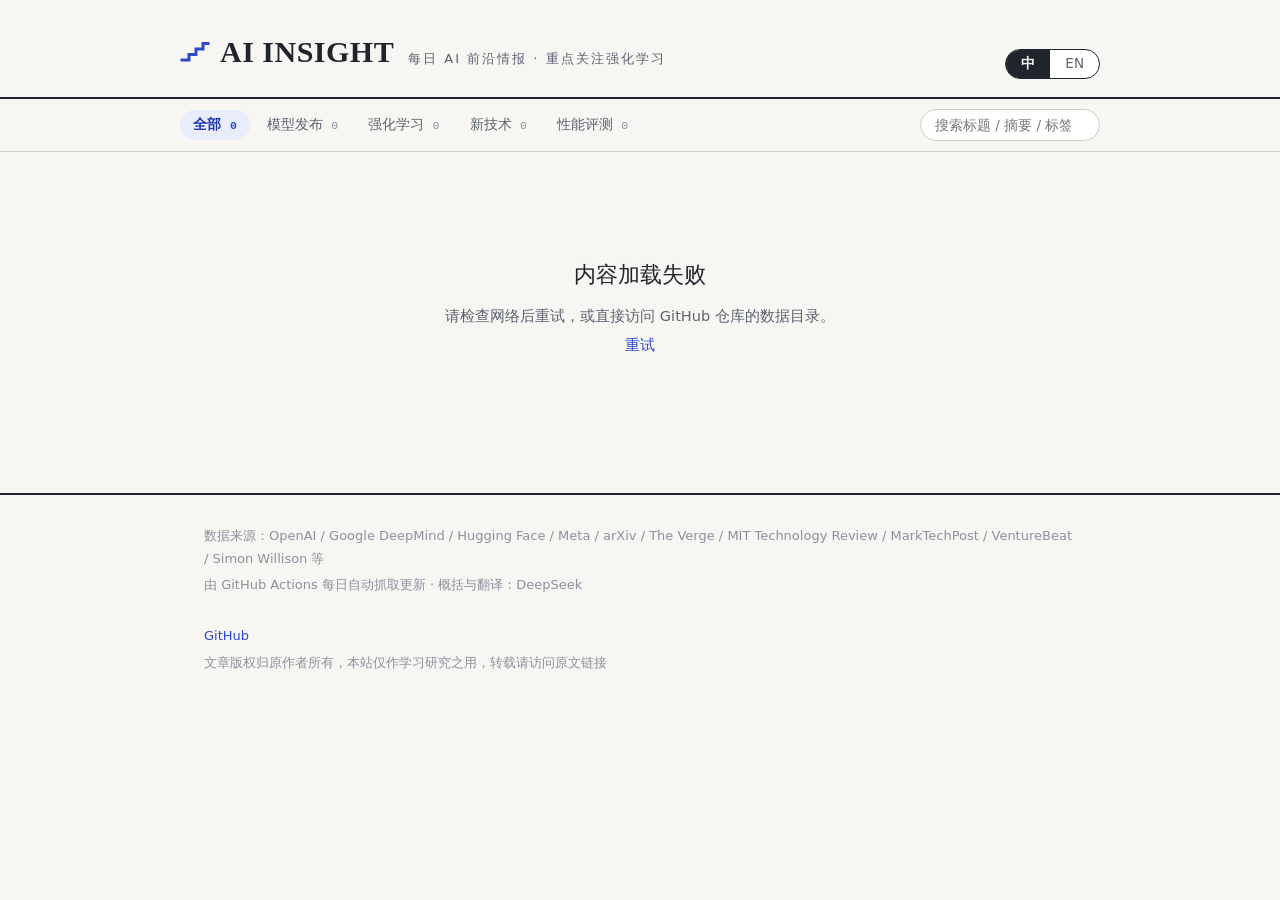
==== site/index.html @ c51b2d8d "feat: AiInsight v1 — 每日 AI 资讯站（采集管道 + 双语前端 + Actions 部署）" ====
<!DOCTYPE html>
<html lang="zh-CN" data-data-root="data/">
<head>
  <meta charset="UTF-8">
  <meta name="viewport" content="width=device-width, initial-scale=1.0">
  <title>AI Insight · 每日 AI 前沿情报</title>
  <meta name="description" content="每日自动抓取的 AI 前沿资讯：模型发布、模型新技术、强化学习（功能 / 性能 / 精度），中英双语概括与全文翻译。">
  <link rel="icon" href="data:image/svg+xml,%3Csvg xmlns='http://www.w3.org/2000/svg' viewBox='0 0 32 32'%3E%3Crect width='32' height='32' rx='6' fill='%232B4ACB'/%3E%3Cpath d='M7 22 L12 22 L12 17 L17 17 L17 12 L22 12 L22 7 L25 7' stroke='white' stroke-width='2.5' fill='none' stroke-linecap='square'/%3E%3C/svg%3E">
  <link rel="stylesheet" href="assets/style.css">
</head>
<body>

  <header class="masthead">
    <div class="wrap masthead-inner">
      <div class="brand">
        <div class="brand-name">
          <svg class="mark" width="30" height="22" viewBox="0 0 30 22" aria-hidden="true">
            <path d="M2 19 L9 19 L9 13.5 L16 13.5 L16 8 L23 8 L23 2.5 L28 2.5"
                  stroke="currentColor" stroke-width="3" fill="none" stroke-linecap="square"/>
          </svg>
          AI INSIGHT
        </div>
        <div class="brand-sub" data-i18n="tagline">每日 AI 前沿情报 · 重点关注强化学习</div>
      </div>
      <div style="display:flex;align-items:center;gap:16px;">
        <div class="masthead-meta" id="latest"></div>
        <div class="lang-switch" data-lang-switch role="group" aria-label="Language / 语言">
          <button type="button" data-lang="zh">中</button>
          <button type="button" data-lang="en">EN</button>
        </div>
      </div>
    </div>
  </header>

  <nav class="filterbar" aria-label="筛选">
    <div class="wrap filterbar-inner">
      <button type="button" class="cat-tab" data-cat="all"><span data-i18n="catAll">全部</span> <span class="n"></span></button>
      <button type="button" class="cat-tab" data-cat="model-release"><span data-i18n="catModelRelease">模型发布</span> <span class="n"></span></button>
      <button type="button" class="cat-tab" data-cat="rl"><span data-i18n="catRL">强化学习</span> <span class="n"></span></button>
      <button type="button" class="cat-tab" data-cat="technique"><span data-i18n="catTechnique">新技术</span> <span class="n"></span></button>
      <button type="button" class="cat-tab" data-cat="performance"><span data-i18n="catPerformance">性能评测</span> <span class="n"></span></button>
      <div class="searchbox">
        <input type="search" id="search" data-i18n-ph="searchPh" placeholder="搜索标题 / 摘要 / 标签…" aria-label="搜索">
      </div>
    </div>
  </nav>

  <main class="wrap journal" id="list">
    <div class="loading">loading…</div>
  </main>

  <footer class="site-footer">
    <div class="wrap cols">
      <div>
        <p data-i18n="footerSources"></p>
        <p data-i18n="footerPowered"></p>
      </div>
      <div>
        <p><a href="https://github.com/JunChen19/AiInsight" target="_blank" rel="noopener noreferrer">GitHub</a></p>
        <p data-i18n="footerCopyright"></p>
      </div>
    </div>
  </footer>

  <script src="assets/md.js"></script>
  <script src="assets/lang.js"></script>
  <script src="assets/app.js"></script>
</body>
</html>
---- site/assets/style.css ----
/* ============================================================
   AI Insight — 双语 AI 情报日志
   概念：研究编年史。日期书脊 + 安静条目流 + 单一钴蓝"信号色"。
   全部系统字体（国内直连），衬线标题做中英混排。
   ============================================================ */

:root {
  color-scheme: light;
  --paper: #F7F6F2;
  --panel: #FFFFFF;
  --ink: #20242C;
  --ink-2: #5C6270;
  --ink-3: #8B909D;
  --line: #E4E2DA;
  --line-strong: #CFCDC4;
  --accent: #2B4ACB;
  --accent-deep: #1E37A8;
  --accent-soft: #E9EDFB;
  --warn-soft: #FBF3E4;
  --warn-ink: #8A6116;
  --radius: 10px;
  --serif: Georgia, "Times New Roman", "Songti SC", "STSong", SimSun, "Noto Serif CJK SC", serif;
  --sans: -apple-system, "Segoe UI", "PingFang SC", "Microsoft YaHei", "Noto Sans CJK SC", system-ui, sans-serif;
  --mono: ui-monospace, "SF Mono", "Cascadia Code", Consolas, "Courier New", monospace;
}

* { box-sizing: border-box; }

html { -webkit-text-size-adjust: 100%; }

body {
  margin: 0;
  background: var(--paper);
  color: var(--ink);
  font-family: var(--sans);
  font-size: 16px;
  line-height: 1.75;
}

::selection { background: var(--accent-soft); color: var(--accent-deep); }

a { color: var(--accent); text-decoration: none; }
a:hover { text-decoration: underline; text-underline-offset: 3px; }

:focus-visible {
  outline: 2px solid var(--accent);
  outline-offset: 2px;
  border-radius: 3px;
}

.wrap { max-width: 920px; margin: 0 auto; padding: 0 24px; }

/* ---------------- 报头 ---------------- */
.masthead { border-bottom: 2px solid var(--ink); }
.masthead-inner {
  display: flex;
  align-items: flex-end;
  justify-content: space-between;
  gap: 16px;
  padding: 26px 0 18px;
  flex-wrap: wrap;
}
.brand { display: flex; align-items: baseline; gap: 14px; flex-wrap: wrap; }
.brand-name {
  font-family: var(--serif);
  font-size: 30px;
  font-weight: 700;
  letter-spacing: 0.5px;
  display: flex;
  align-items: center;
  gap: 10px;
  color: var(--ink);
}
.brand-name .mark { color: var(--accent); flex: none; }
.brand-sub {
  font-size: 13px;
  color: var(--ink-2);
  padding-bottom: 4px;
  letter-spacing: 2px;
}
.masthead-meta {
  font-family: var(--mono);
  font-size: 12px;
  color: var(--ink-3);
  padding-bottom: 4px;
  text-align: right;
}

/* 语言开关：全局控件，报头内的签名元素 */
.lang-switch {
  display: inline-flex;
  border: 1.5px solid var(--ink);
  border-radius: 999px;
  overflow: hidden;
  background: var(--panel);
  flex: none;
}
.lang-switch button {
  font-family: var(--sans);
  font-size: 13.5px;
  line-height: 1;
  padding: 7px 15px;
  border: 0;
  background: transparent;
  color: var(--ink-2);
  cursor: pointer;
  transition: background 0.15s, color 0.15s;
}
.lang-switch button[aria-pressed="true"] {
  background: var(--ink);
  color: var(--paper);
  font-weight: 600;
}

/* ---------------- 筛选栏 ---------------- */
.filterbar {
  position: sticky;
  top: 0;
  z-index: 20;
  background: var(--paper);
  border-bottom: 1px solid var(--line-strong);
}
.filterbar-inner {
  display: flex;
  align-items: center;
  gap: 4px;
  padding: 10px 0;
  overflow-x: auto;
  scrollbar-width: none;
}
.filterbar-inner::-webkit-scrollbar { display: none; }

.cat-tab {
  font-family: var(--sans);
  font-size: 14px;
  padding: 6px 13px;
  border: 0;
  border-radius: 999px;
  background: transparent;
  color: var(--ink-2);
  cursor: pointer;
  white-space: nowrap;
  transition: background 0.15s, color 0.15s;
}
.cat-tab:hover { background: #EDEBE4; color: var(--ink); }
.cat-tab[aria-pressed="true"] { background: var(--accent-soft); color: var(--accent-deep); font-weight: 600; }
.cat-tab .n { font-family: var(--mono); font-size: 11.5px; color: var(--ink-3); margin-left: 4px; }
.cat-tab[aria-pressed="true"] .n { color: var(--accent); }

.searchbox { margin-left: auto; position: relative; flex: none; }
.searchbox input {
  font-family: var(--sans);
  font-size: 13.5px;
  width: 180px;
  padding: 7px 14px;
  border: 1px solid var(--line-strong);
  border-radius: 999px;
  background: var(--panel);
  color: var(--ink);
  transition: border-color 0.15s, width 0.2s;
}
.searchbox input:focus { border-color: var(--accent); outline: none; width: 220px; }

/* ---------------- 日期书脊 + 列表 ---------------- */
.journal { padding: 34px 0 60px; }

.day-row { display: grid; grid-template-columns: 128px 1fr; gap: 0 34px; }
.day-spine {
  position: sticky;
  top: 64px;
  align-self: start;
  padding: 4px 0 28px;
}
.day-spine .d-month { font-family: var(--serif); font-size: 26px; font-weight: 700; line-height: 1.2; }
.day-spine .d-week { font-size: 12.5px; color: var(--ink-2); margin-top: 2px; }
.day-spine .d-count { font-family: var(--mono); font-size: 11.5px; color: var(--ink-3); margin-top: 10px; }

.day-items { border-left: 1px solid var(--line); min-width: 0; }

/* 条目：安静的单列流 */
.item { padding: 22px 0 24px 30px; border-bottom: 1px solid var(--line); position: relative; }
.item:last-child { border-bottom: 0; padding-bottom: 8px; }

/* RL 条目：钴蓝阶梯标记（左侧书脊线上的信号） */
.item.is-rl::before {
  content: "";
  position: absolute;
  left: -1px; top: 30px;
  width: 3px; height: 44px;
  background: var(--accent);
  border-radius: 2px;
}

.item-topline { display: flex; align-items: center; gap: 10px; flex-wrap: wrap; margin-bottom: 8px; }

.chip {
  font-size: 12px;
  line-height: 1;
  padding: 4px 9px;
  border-radius: 4px;
  background: #EFEDE6;
  color: var(--ink-2);
  font-weight: 500;
  white-space: nowrap;
}
.chip.is-rl { background: var(--accent-soft); color: var(--accent-deep); font-weight: 600; }
.chip.is-release { background: #20242C; color: #F7F6F2; }

.item-source { font-size: 13px; color: var(--ink-3); }
.item-source .sep { margin: 0 6px; color: var(--line-strong); }
.item-type { font-size: 12px; color: var(--ink-3); border: 1px solid var(--line-strong); border-radius: 4px; padding: 2.5px 7px; }

.item-title {
  font-family: var(--serif);
  font-size: 20.5px;
  font-weight: 700;
  line-height: 1.42;
  margin: 0 0 8px;
  color: var(--ink);
}
.item-title a { color: inherit; }
.item-title a:hover { color: var(--accent-deep); text-decoration: none; }

.item-summary { font-size: 14.5px; color: var(--ink-2); margin: 0 0 12px; display: -webkit-box; -webkit-line-clamp: 2; -webkit-box-orient: vertical; overflow: hidden; }

.item-tags { display: flex; gap: 6px; flex-wrap: wrap; }
.tag { font-family: var(--mono); font-size: 11.5px; color: var(--ink-3); }
.tag::before { content: "#"; color: var(--line-strong); }

/* ---------------- 空状态 / 错误状态 ---------------- */
.state-box { padding: 70px 0; text-align: center; color: var(--ink-2); }
.state-box .big { font-family: var(--serif); font-size: 22px; color: var(--ink); margin-bottom: 10px; }
.state-box p { margin: 4px 0; font-size: 14.5px; }

/* ---------------- 页脚 ---------------- */
.site-footer { border-top: 2px solid var(--ink); padding: 26px 0 40px; font-size: 13px; color: var(--ink-3); }
.site-footer .cols { display: flex; justify-content: space-between; gap: 20px; flex-wrap: wrap; }
.site-footer p { margin: 4px 0; }

/* ============================================================
   文章页
   ============================================================ */
.article-page { padding: 30px 0 70px; }

.backline { margin-bottom: 22px; display: flex; justify-content: space-between; align-items: center; gap: 12px; flex-wrap: wrap; }
.backlink { font-size: 14px; color: var(--ink-2); }
.backlink:hover { color: var(--accent); text-decoration: none; }

.art-header { max-width: 720px; }
.art-cats { margin-bottom: 14px; display: flex; gap: 8px; align-items: center; flex-wrap: wrap; }
.art-title {
  font-family: var(--serif);
  font-size: clamp(24px, 4.2vw, 34px);
  font-weight: 700;
  line-height: 1.35;
  margin: 0 0 14px;
}
.art-title .alt {
  display: block;
  font-size: 0.55em;
  font-weight: 400;
  color: var(--ink-2);
  margin-top: 8px;
  line-height: 1.5;
}
.art-meta { font-size: 13.5px; color: var(--ink-3); display: flex; gap: 8px; align-items: center; flex-wrap: wrap; }
.art-meta .srclink { color: var(--ink-2); font-weight: 600; }
.art-meta .srclink:hover { color: var(--accent); }

/* 简报面板：图 + 双语概括 */
.brief {
  margin: 30px 0 0;
  background: var(--panel);
  border: 1px solid var(--line);
  border-radius: var(--radius);
  overflow: hidden;
  box-shadow: 0 1px 2px rgba(32, 36, 44, 0.04);
}
.brief-figure { position: relative; background: linear-gradient(135deg, #EDEBE4 0%, #E2E6F4 100%); min-height: 180px; display: flex; }
.brief-figure img { width: 100%; max-height: 420px; object-fit: cover; display: block; }
.figure-ph { margin: auto; text-align: center; color: var(--ink-3); padding: 44px 20px; }
.figure-ph .fp-src { font-family: var(--serif); font-size: 22px; color: var(--ink-2); margin-bottom: 6px; }

.brief-body { padding: 24px 28px 26px; }
.block-head {
  display: flex;
  justify-content: space-between;
  align-items: center;
  gap: 12px;
  margin-bottom: 12px;
}
.block-title { font-size: 13px; font-weight: 700; color: var(--ink-2); letter-spacing: 1px; display: flex; align-items: center; gap: 8px; }
.block-title::before { content: ""; width: 14px; height: 3px; background: var(--accent); border-radius: 2px; }

.mini-switch { display: inline-flex; border: 1px solid var(--line-strong); border-radius: 999px; overflow: hidden; background: var(--paper); }
.mini-switch button {
  font-size: 12px; line-height: 1; padding: 5px 12px; border: 0;
  background: transparent; color: var(--ink-3); cursor: pointer;
}
.mini-switch button[aria-pressed="true"] { background: var(--ink); color: var(--paper); font-weight: 600; }

.brief-summary { font-size: 16px; line-height: 1.85; margin: 0; max-width: 68ch; }
.brief-summary.is-switching { animation: langfade 0.25s ease; }
@keyframes langfade { from { opacity: 0.2; } to { opacity: 1; } }

/* 正文 */
.content-section { max-width: 720px; margin-top: 44px; }
.content-note {
  font-size: 12.5px; color: var(--ink-3);
  background: var(--warn-soft); color: var(--warn-ink);
  border-radius: 6px; padding: 8px 12px; margin: 0 0 20px;
  display: inline-block;
}
.md-body { font-size: 16.5px; line-height: 1.9; }
.md-body.is-switching { animation: langfade 0.25s ease; }
.md-body h1, .md-body h2, .md-body h3, .md-body h4 {
  font-family: var(--serif);
  line-height: 1.4;
  margin: 1.6em 0 0.6em;
  font-weight: 700;
}
.md-body h1 { font-size: 25px; }
.md-body h2 { font-size: 21px; }
.md-body h3 { font-size: 18px; }
.md-body h4 { font-size: 16px; }
.md-body p { margin: 0.9em 0; }
.md-body ul, .md-body ol { margin: 0.9em 0; padding-left: 1.5em; }
.md-body li { margin: 0.35em 0; }
.md-body code {
  font-family: var(--mono); font-size: 0.86em;
  background: #EFEDE6; border-radius: 4px; padding: 2px 6px;
}
.md-body pre {
  background: #20242C; color: #E8EAF2;
  border-radius: 8px; padding: 18px 20px;
  overflow-x: auto; font-size: 13.5px; line-height: 1.7;
}
.md-body pre code { background: none; color: inherit; padding: 0; font-size: inherit; }
.md-body blockquote {
  margin: 1.2em 0; padding: 2px 0 2px 18px;
  border-left: 3px solid var(--accent-soft);
  color: var(--ink-2);
}
.md-body table { border-collapse: collapse; margin: 1.2em 0; font-size: 14px; width: 100%; display: block; overflow-x: auto; }
.md-body th, .md-body td { border: 1px solid var(--line-strong); padding: 7px 12px; text-align: left; }
.md-body th { background: #F1EFE9; font-weight: 600; }
.md-body hr { border: 0; border-top: 1px solid var(--line); margin: 2em 0; }
.md-body a { word-break: break-word; }

/* 加载 / 缺失 */
.loading { padding: 90px 0; text-align: center; color: var(--ink-3); font-size: 14px; }

/* ---------------- 响应式 ---------------- */
@media (max-width: 720px) {
  .wrap { padding: 0 16px; }
  .brand-name { font-size: 24px; }
  .masthead-inner { padding: 20px 0 14px; }
  .masthead-meta { display: none; }
  .day-row { display: block; }
  .day-spine { position: static; padding: 0 0 10px; display: flex; align-items: baseline; gap: 10px; }
  .day-spine .d-month { font-size: 19px; }
  .day-spine .d-count { margin-top: 0; }
  .day-items { border-left: 0; }
  .item { padding: 18px 0 20px; }
  .item.is-rl::before { display: none; }
  .item.is-rl .chip.is-rl { box-shadow: 0 0 0 1.5px var(--accent); }
  .item-title { font-size: 18.5px; }
  .searchbox { width: 100%; margin: 8px 0 2px; }
  .searchbox input, .searchbox input:focus { width: 100%; }
  .filterbar-inner { flex-wrap: wrap; }
  .brief-body { padding: 20px 18px 22px; }
  .md-body { font-size: 15.5px; }
}

/* reduced motion */
@media (prefers-reduced-motion: reduce) {
  *, *::before, *::after { animation: none !important; transition: none !important; }
}
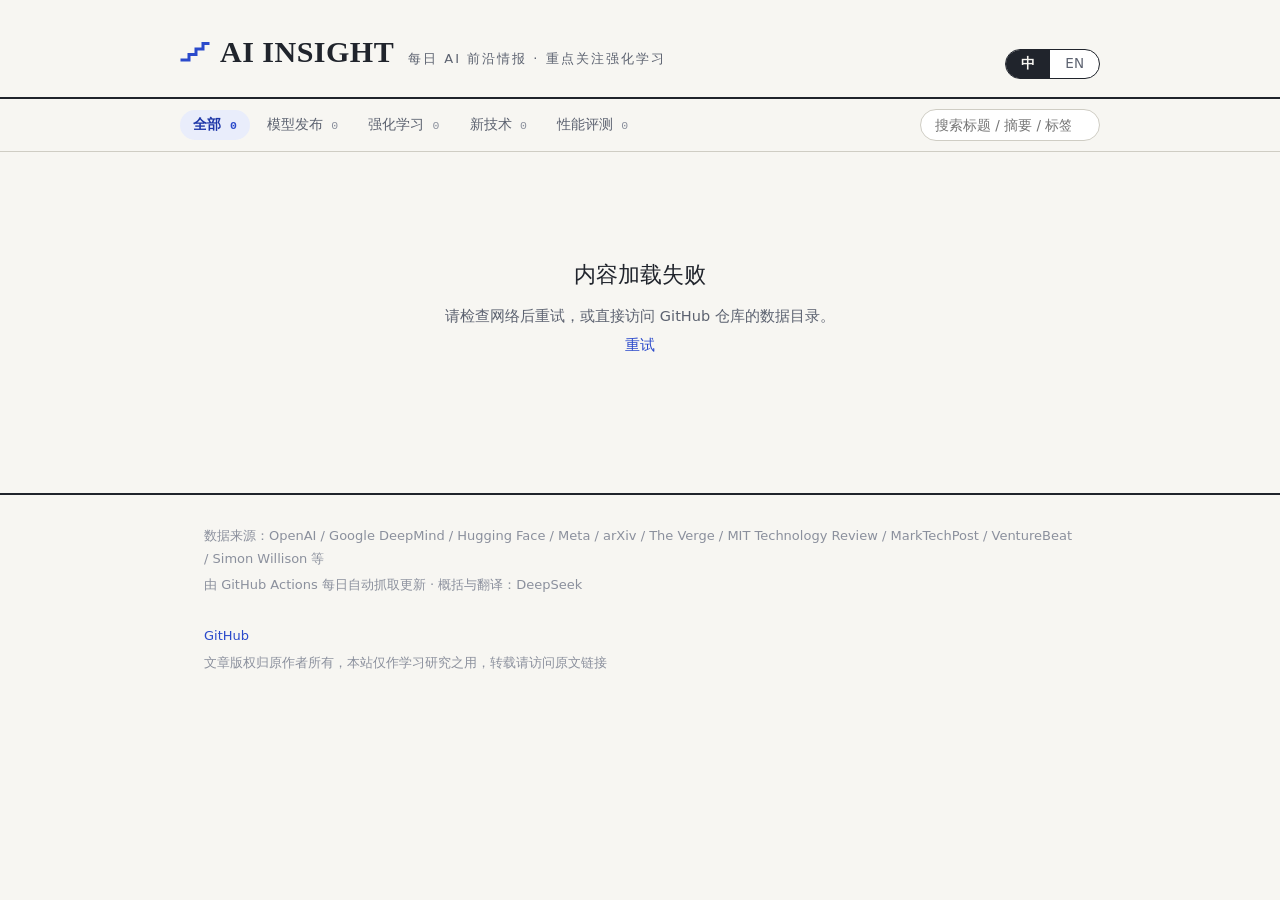
==== commit 5fee2a2e: "ui: 移动端优化——筛选栏改静态+标签横滑+搜索独立行、iOS防聚焦缩放、触控目标加大、按压反馈、底部安全区、长词换行保护；republish 触发加 site/**" ====
--- a/site/index.html
+++ b/site/index.html
@@ -2,7 +2,7 @@
 <html lang="zh-CN" data-data-root="data/">
 <head>
   <meta charset="UTF-8">
-  <meta name="viewport" content="width=device-width, initial-scale=1.0">
+  <meta name="viewport" content="width=device-width, initial-scale=1.0, viewport-fit=cover">
   <title>AI Insight · 每日 AI 前沿情报</title>
   <meta name="description" content="每日自动抓取的 AI 前沿资讯：模型发布、模型新技术、强化学习（功能 / 性能 / 精度），中英双语概括与全文翻译。">
   <link rel="icon" href="data:image/svg+xml,%3Csvg xmlns='http://www.w3.org/2000/svg' viewBox='0 0 32 32'%3E%3Crect width='32' height='32' rx='6' fill='%232B4ACB'/%3E%3Cpath d='M7 22 L12 22 L12 17 L17 17 L17 12 L22 12 L22 7 L25 7' stroke='white' stroke-width='2.5' fill='none' stroke-linecap='square'/%3E%3C/svg%3E">
@@ -34,11 +34,13 @@
 
   <nav class="filterbar" aria-label="筛选">
     <div class="wrap filterbar-inner">
-      <button type="button" class="cat-tab" data-cat="all"><span data-i18n="catAll">全部</span> <span class="n"></span></button>
-      <button type="button" class="cat-tab" data-cat="model-release"><span data-i18n="catModelRelease">模型发布</span> <span class="n"></span></button>
-      <button type="button" class="cat-tab" data-cat="rl"><span data-i18n="catRL">强化学习</span> <span class="n"></span></button>
-      <button type="button" class="cat-tab" data-cat="technique"><span data-i18n="catTechnique">新技术</span> <span class="n"></span></button>
-      <button type="button" class="cat-tab" data-cat="performance"><span data-i18n="catPerformance">性能评测</span> <span class="n"></span></button>
+      <div class="cat-tabs">
+        <button type="button" class="cat-tab" data-cat="all"><span data-i18n="catAll">全部</span> <span class="n"></span></button>
+        <button type="button" class="cat-tab" data-cat="model-release"><span data-i18n="catModelRelease">模型发布</span> <span class="n"></span></button>
+        <button type="button" class="cat-tab" data-cat="rl"><span data-i18n="catRL">强化学习</span> <span class="n"></span></button>
+        <button type="button" class="cat-tab" data-cat="technique"><span data-i18n="catTechnique">新技术</span> <span class="n"></span></button>
+        <button type="button" class="cat-tab" data-cat="performance"><span data-i18n="catPerformance">性能评测</span> <span class="n"></span></button>
+      </div>
       <div class="searchbox">
         <input type="search" id="search" data-i18n-ph="searchPh" placeholder="搜索标题 / 摘要 / 标签…" aria-label="搜索">
       </div>
--- a/site/assets/style.css
+++ b/site/assets/style.css
@@ -35,6 +35,7 @@
   font-family: var(--sans);
   font-size: 16px;
   line-height: 1.75;
+  -webkit-tap-highlight-color: transparent; /* 移动端去除系统点按高亮，用自定义反馈 */
 }
 
 ::selection { background: var(--accent-soft); color: var(--accent-deep); }
@@ -125,10 +126,17 @@
   align-items: center;
   gap: 4px;
   padding: 10px 0;
+}
+.cat-tabs {
+  display: flex;
+  align-items: center;
+  gap: 4px;
+  min-width: 0;
   overflow-x: auto;
   scrollbar-width: none;
-}
-.filterbar-inner::-webkit-scrollbar { display: none; }
+  -webkit-overflow-scrolling: touch;
+}
+.cat-tabs::-webkit-scrollbar { display: none; }
 
 .cat-tab {
   font-family: var(--sans);
@@ -143,6 +151,7 @@
   transition: background 0.15s, color 0.15s;
 }
 .cat-tab:hover { background: #EDEBE4; color: var(--ink); }
+.cat-tab:active { background: #E4E1D8; }
 .cat-tab[aria-pressed="true"] { background: var(--accent-soft); color: var(--accent-deep); font-weight: 600; }
 .cat-tab .n { font-family: var(--mono); font-size: 11.5px; color: var(--ink-3); margin-left: 4px; }
 .cat-tab[aria-pressed="true"] .n { color: var(--accent); }
@@ -217,9 +226,11 @@
   line-height: 1.42;
   margin: 0 0 8px;
   color: var(--ink);
+  overflow-wrap: break-word; /* 超长英文词/型号名不断行保护 */
 }
 .item-title a { color: inherit; }
 .item-title a:hover { color: var(--accent-deep); text-decoration: none; }
+.item-title a:active { color: var(--accent-deep); }
 
 .item-summary { font-size: 14.5px; color: var(--ink-2); margin: 0 0 12px; display: -webkit-box; -webkit-line-clamp: 2; -webkit-box-orient: vertical; overflow: hidden; }
 
@@ -233,7 +244,7 @@
 .state-box p { margin: 4px 0; font-size: 14.5px; }
 
 /* ---------------- 页脚 ---------------- */
-.site-footer { border-top: 2px solid var(--ink); padding: 26px 0 40px; font-size: 13px; color: var(--ink-3); }
+.site-footer { border-top: 2px solid var(--ink); padding: 26px 0 40px; font-size: 13px; color: var(--ink-3); padding-bottom: max(40px, env(safe-area-inset-bottom)); /* iPhone 底部安全区 */ }
 .site-footer .cols { display: flex; justify-content: space-between; gap: 20px; flex-wrap: wrap; }
 .site-footer p { margin: 4px 0; }
 
@@ -254,6 +265,7 @@
   font-weight: 700;
   line-height: 1.35;
   margin: 0 0 14px;
+  overflow-wrap: break-word;
 }
 .art-title .alt {
   display: block;
@@ -365,9 +377,19 @@
   .item.is-rl::before { display: none; }
   .item.is-rl .chip.is-rl { box-shadow: 0 0 0 1.5px var(--accent); }
   .item-title { font-size: 18.5px; }
-  .searchbox { width: 100%; margin: 8px 0 2px; }
-  .searchbox input, .searchbox input:focus { width: 100%; }
-  .filterbar-inner { flex-wrap: wrap; }
+
+  /* 筛选栏：手机上不再吸附顶部（两行吸附会吃掉 1/6 屏），标签单行横滑，搜索框独立成行 */
+  .filterbar { position: static; }
+  .filterbar-inner { flex-direction: column; align-items: stretch; gap: 8px; padding: 10px 0 12px; }
+  .searchbox { width: 100%; margin: 0; }
+  .searchbox input, .searchbox input:focus { width: 100%; font-size: 16px; padding: 9px 16px; } /* 16px 防止 iOS 聚焦时整页放大 */
+
+  /* 触控目标加大（对齐 44px 推荐的最小可点击尺寸） */
+  .cat-tab { padding: 9px 15px; font-size: 14.5px; }
+  .lang-switch button { padding: 9px 16px; font-size: 14px; }
+  .mini-switch button { padding: 7px 14px; font-size: 13px; }
+  .backlink { font-size: 15px; padding: 6px 0; }
+
   .brief-body { padding: 20px 18px 22px; }
   .md-body { font-size: 15.5px; }
 }
